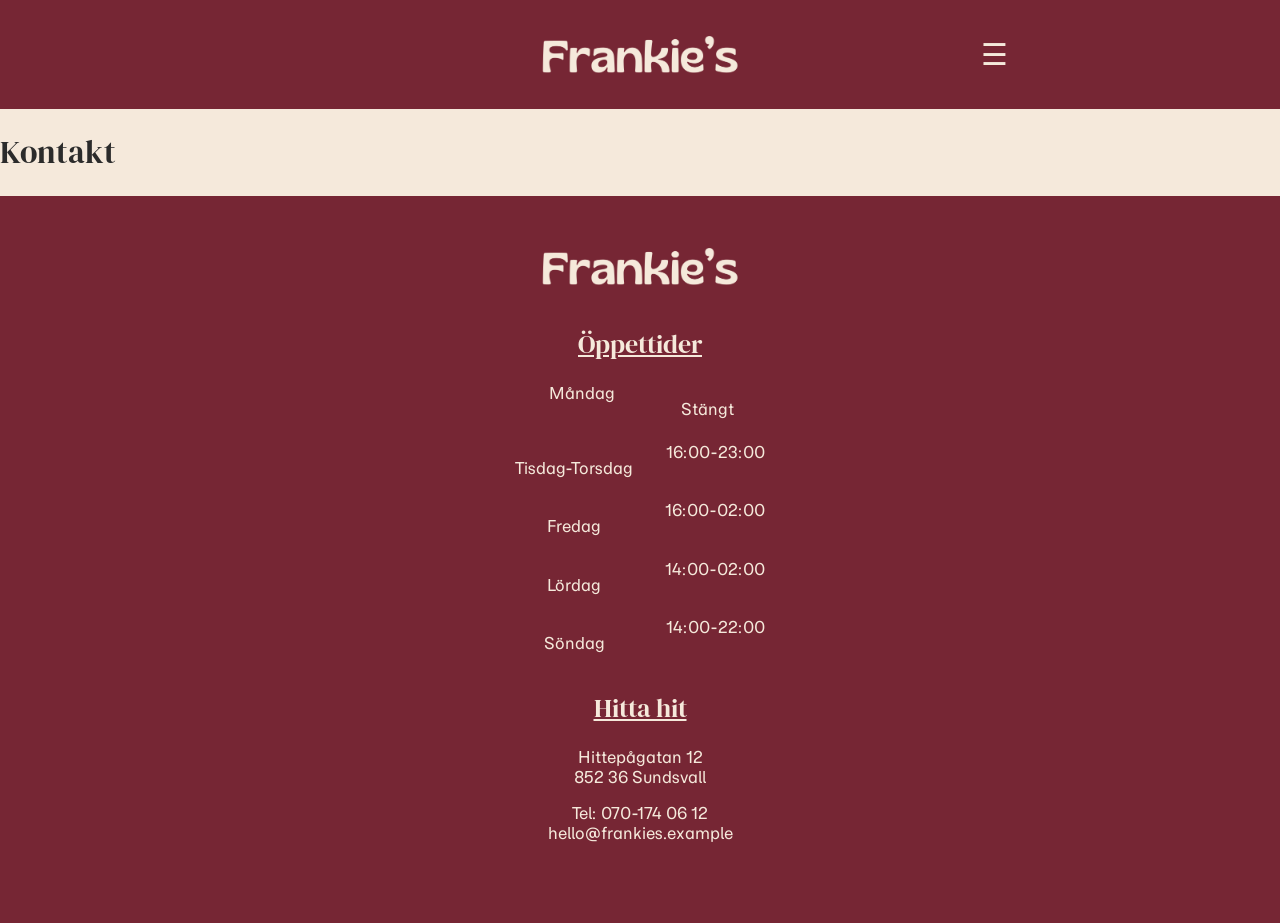
==== contact.html @ df72e4df "Add shared structure and update navigation" ====
<!DOCTYPE html>
<html lang="sv">

<head>
    <meta charset="UTF-8">
    <meta name="viewport" content="width=device-width, initial-scale=1.0">

    <link href="https://fonts.googleapis.com/css2?family=DM+Serif+Display:ital@0;1&display=swap" rel="stylesheet">
    <link
        href="https://fonts.googleapis.com/css2?family=DM+Serif+Display:ital@0;1&family=Momo+Trust+Sans:wght@200..800&display=swap"
        rel="stylesheet">

    <link rel="Stylesheet" href="css/style.css">
    <script src="js/main.js" defer></script>
    <title>Frankie's</title>
</head>

<body>
    <header>
        <!-- Logotyp men inbyggd länk till startsida-->
        <a href="index.html" class="logo">
            <img src="images/frankies_logo.png" alt="logotyp">
        </a>

        <!-- Navigation/Meny -->
        <button class="menu-toggle">☰</button>
        <nav class="menu">
            <ul>
                <li><a href="index.html">Start</a></li>
                <li><a href="menu.html">Sips&Snacks</a></li>
                <li><a href="event.html">Event</a></li>
                <li><a href="merch.html">Stuff</a></li>
                <li><a href="contact.html">Kontakt</a></li>
            </ul>
        </nav>
    </header>

    <main>
        <h1>Kontakt</h1>
       



        
    </main>

    <footer>
        <img src="images/frankies_logo.png" alt="logotyp">

        <div class="opening-hours">
            <h2>Öppettider</h2>
            <dl>
                <dt>Måndag</dt>
                <dl>Stängt</dl>

                <dl>Tisdag-Torsdag</dl>
                <dt>16:00-23:00</dt>

                <dl>Fredag</dl>
                <dt>16:00-02:00</dt>

                <dl>Lördag</dl>
                <dt>14:00-02:00</dt>

                <dl>Söndag</dl>
                <dt>14:00-22:00</dt>
            </dl>
        </div>
        <div class="adress">
            <h2>Hitta hit</h2>
            <p>
                Hittepågatan 12<br>
                852 36 Sundsvall
            </p>
            <a href="tel:+46701740612">Tel: 070-174 06 12</a>
            <br>
            <a href="mailto:hello@frankies.example">hello@frankies.example</a>
        </div>
    </footer>
</body>

</html>
---- css/style.css ----
/* 1. Variabler */
:root {
    /* Huvudfärger */
    --primary-color: #762634;
    --secondary-color: #f5e9db;
    --accent-color: #d5ad79;

    /* Kompletterande färger */
    --green-color: #475b49;
    --pink-color: #dda8a6;

    /* Text */
    --dark-text-color: #2b2b2b;
}

/* 2. Grundregler */
* {
    box-sizing: border-box;
}

body {
    margin: 0;
    background-color: var(--secondary-color);
    color: var(--dark-text-color);
    font-family: "Momo Trust Sans", sans-serif;
    font-size: 1rem;
}

h1, h2, h3 {
    font-family: "DM Serif Display", serif;;
    font-weight: 400;
}

h2 {
    font-size: 1.6rem;
    text-align: center;
}

a {
    color: inherit;
    text-decoration: none;
}



/* 3. Header och navigation */
header {
    background-color: var(--primary-color);
    padding: 2rem;

    display: grid;
    grid-template-columns: 1fr auto 1fr;
    align-items: center;
    position: relative;
    z-index: 10;
}

.logo {
    grid-column: 2;
    justify-self: center;
}

.logo img {
    display: block; 
    width: 200px; 
    max-width: 100%;
    height: auto;
}

/* Hamburgemeny */
.menu-toggle {
    grid-column: 3;
    justify-self: center;
    border: none;
    background-color: transparent;
    color: var(--secondary-color);
    cursor: pointer;
    font-size: 30px;
}

.menu {
    position: absolute;
    top: 100%;
    width: 90%;
    justify-self: center;
    text-align: center;
    

    max-height: 0;
    overflow: hidden;

    background-color: var(--secondary-color);
    box-shadow: 0 4px 12px rgba(0, 0, 0, 0.2);
    transition: max-height 0.3s ease-out;
}

/* Visar meny när klassen open läggs till */
.menu.open {
    max-height: 500px;
    transition: max-height 1.5s ease-out;
}

.menu ul {
    list-style: none;
    padding: 0;
    font-size: 1.2rem;
    color: var(--primary-color);
}

.menu li {
    padding-bottom: 1rem;
}

.menu a:hover {
    text-decoration: underline;
}


/* Knappar */
.button {
    display: block;
    width: fit-content;
    margin: 0 auto;
    background-color: var(--accent-color);
    color: var(--primary-color);
    border-radius: 20px;
    padding: 0.5rem 1.2rem;
    font-weight: 600;
    font-size: 0.8rem;
}

/* Footer */

footer {
    background-color: var(--primary-color);
    color: var(--secondary-color);
    text-align: center;
    padding-top: 3rem;
    padding-bottom: 5rem;

}

footer h2 {
    text-decoration: underline;
}

footer img {
    display: block;
    margin: 0 auto;
    width: 200px; 
    height: auto;
    padding-bottom: 1rem;
}

.opening-hours dl {
    display: grid; 
    grid-template-columns: max-content max-content;
    column-gap: 1rem;
    row-gap: 0.4rem;
    justify-content: center;

} 

/* --- Index-sidan --- */

/* Hero */

.hero {
    position: relative;
    
}

.hero img {
    display: block;
    width: 100%;
    height: 500px;
    object-fit: cover;
}

.hero h1 {
    font-size: 2.2rem;
}

.hero-text {
    position: absolute;
    text-align: left;
    max-width: 12rem;
    top: 20%;
    left: 3%;
    color: var(--secondary-color);
    text-shadow: 2px 2px 6px rgba(0, 0, 0, 0.8);
}

.hero-text p {
    padding-bottom: 1rem;
}

.hero-text .button {
    text-shadow: none;
    margin-left: 0.5rem;
}

/* Intro-sektion */

.intro {
    padding: 2rem;
}

.intro h2 {
    color: var(--primary-color);
}

/* Sip&Snacks sektion */
.sips-snacks {
    margin: 1rem;
    background-color: var(--primary-color);
    color: var(--secondary-color);
    text-align: center;
}

.sips-snacks img {
    width: 100%;
    height: auto;
}

.sips-content {
    padding: 0 1.4rem 2rem;
}

/* Events sektion */
.events {
    margin: 1rem;
    background-color: var(--primary-color);
    color: var(--secondary-color);
    padding: 1rem 1.4rem 2rem;
}

/* Merch sektion */
.merch {
    margin: 1rem;
    background-color: var(--primary-color);
    color: var(--secondary-color);
    padding: 1rem 1.4rem 2rem;
}

.merch img {
    width: 100%;
    height: auto;
    border-style: groove;
    border-color: var(--accent-color);
}

.merch .button {
    position: relative;
    margin-top: -1.25rem;
}
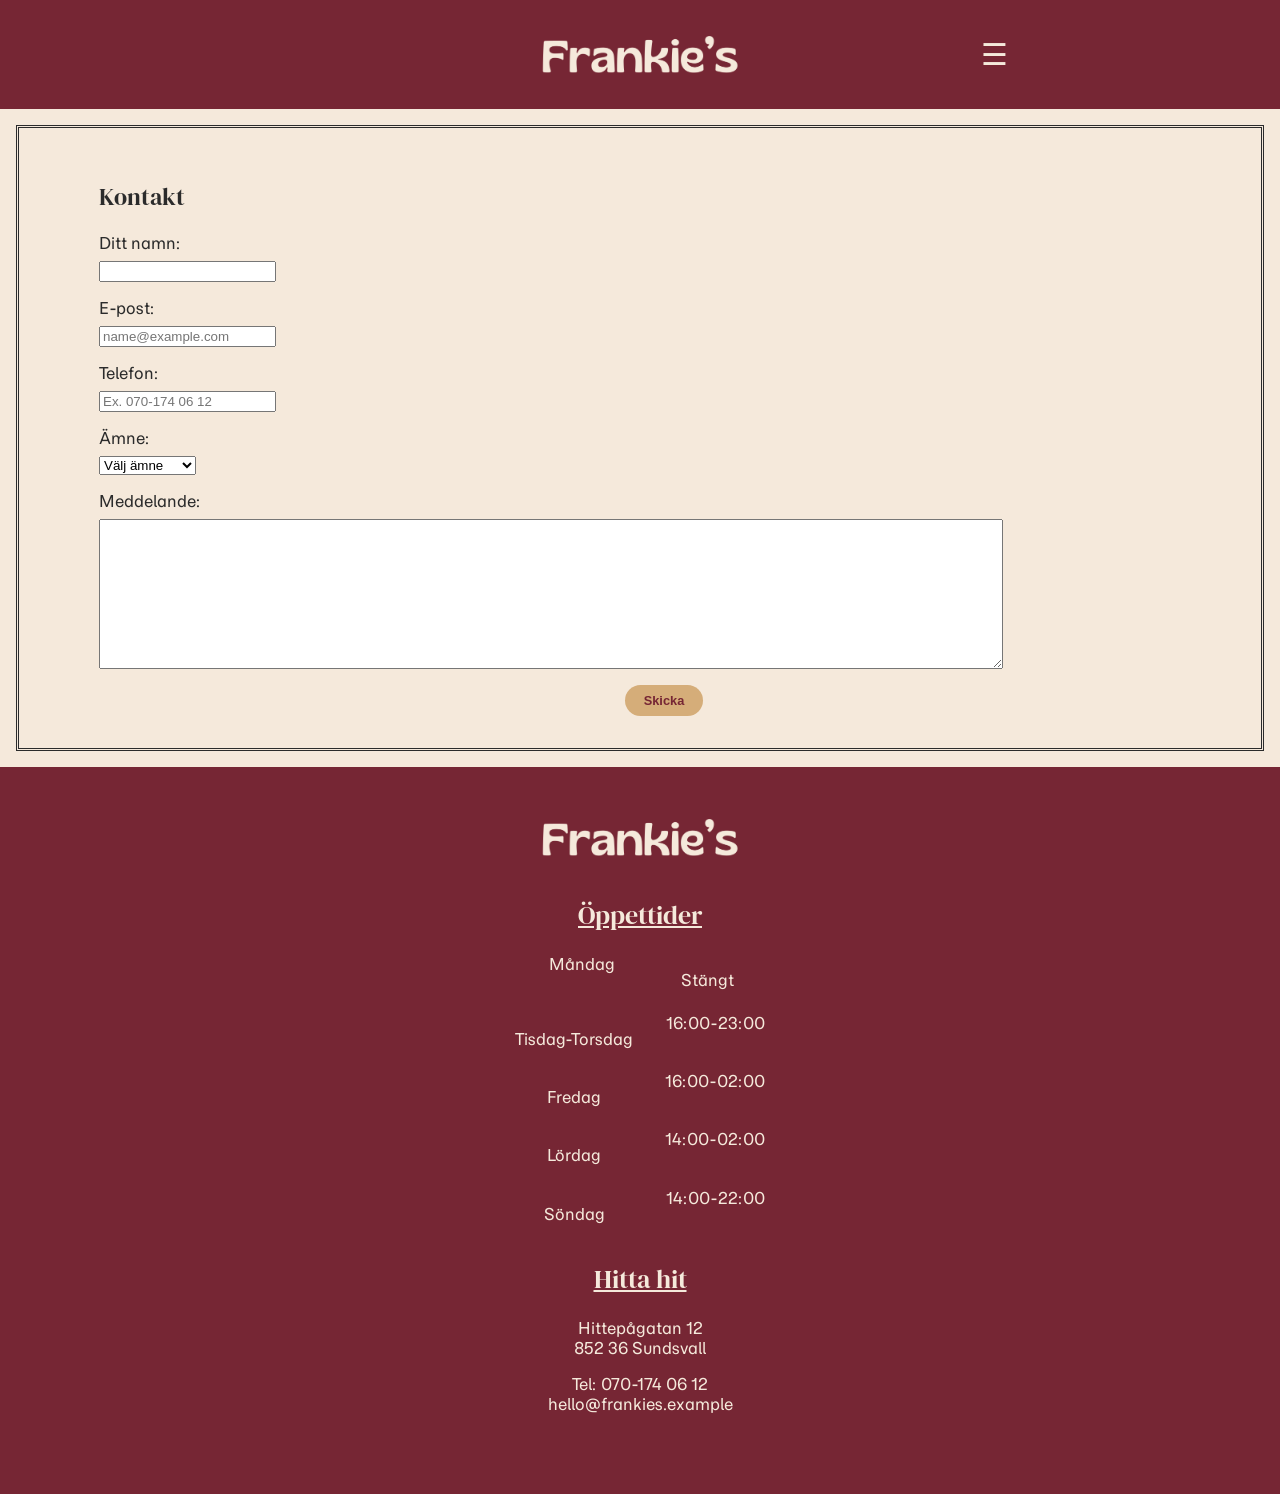
==== commit e2a13cdd: "Add contact form with styling and validation" ====
--- a/contact.html
+++ b/contact.html
@@ -12,6 +12,7 @@
 
     <link rel="Stylesheet" href="css/style.css">
     <script src="js/main.js" defer></script>
+    <script src="js/contact.js" defer></script>
     <title>Frankie's</title>
 </head>
 
@@ -36,12 +37,42 @@
     </header>
 
     <main>
-        <h1>Kontakt</h1>
-       
+        <!--Huvudinnehåll: Kontaktsida- kontaktformulär och länk till email-->
+        <p id="confirmation"></p>
+        <section class="contact-form">
+            <h1>Kontakt</h1>
+        
 
+            <form id="contactForm">
+                <label for="name">Ditt namn:</label>
+                <input type="text" id="name" name="name">
+                <p id="nameError" class="error-message"></p>
 
+                <label for="email">E-post:</label>
+                <input type="email" id="email" name="email" placeholder="name@example.com">
+                <p id="emailError" class="error-message"></p>
 
-        
+                <label for="phone">Telefon:</label>
+                <input type="tel" id="phone" name="phone" placeholder="Ex. 070-174 06 12">
+                <p id="phoneError" class="error-message"></p>
+
+                <label for="subject">Ämne:</label>
+                <select id="subject" name="subject">
+                    <option value="">Välj ämne</option>
+                    <option value="table">Boka bord</option>
+                    <option value="room">Boka rum</option>
+                    <option value="other">Allmän fråga</option>
+                </select>
+
+                <p id="subjectError" class="error-message"></p>
+
+                <label for="message">Meddelande:</label>
+                <textarea id="message" name="message"></textarea>
+                <p id="messageError" class="error-message"></p>
+
+                <button type="submit" class="button">Skicka</button>
+            </form>
+        </section>
     </main>
 
     <footer>
--- a/css/style.css
+++ b/css/style.css
@@ -123,6 +123,7 @@
     margin: 0 auto;
     background-color: var(--accent-color);
     color: var(--primary-color);
+    border: none;
     border-radius: 20px;
     padding: 0.5rem 1.2rem;
     font-weight: 600;
@@ -200,7 +201,7 @@
     margin-left: 0.5rem;
 }
 
-/* Intro-sektion */
+/* --- Intro-sektion --- */
 
 .intro {
     padding: 2rem;
@@ -255,3 +256,52 @@
     margin-top: -1.25rem;
 }
 
+
+
+/* --- Kontakt sida --- */
+
+.contact-form {
+    margin: 1rem;
+    padding: 2rem;
+    border-style: double;
+    padding-left: 5rem;
+}
+
+
+.contact-form label,
+.contact-form input,
+.contact-form select,
+.contact-form textarea {
+    display: block;
+    margin-bottom: 0.5rem;
+}
+
+textarea {
+    width: 80%;
+    height: 150px;
+}
+
+.input-error {
+    border: 2px solid red;
+}
+
+.error-message {
+    color: red;
+    font-family: 'Times New Roman', Times, serif;
+}
+
+.confirmation-success {
+    background-color: var(--green-color);
+    color: var(--secondary-color);
+    text-align: center;
+    padding: 1.5rem;
+    margin: 1rem;
+    border-style: double;
+    border-color: var(--accent-color);
+    
+}
+
+.confirmation-success a {
+    color: var(--accent-color);
+    text-decoration: underline;
+}
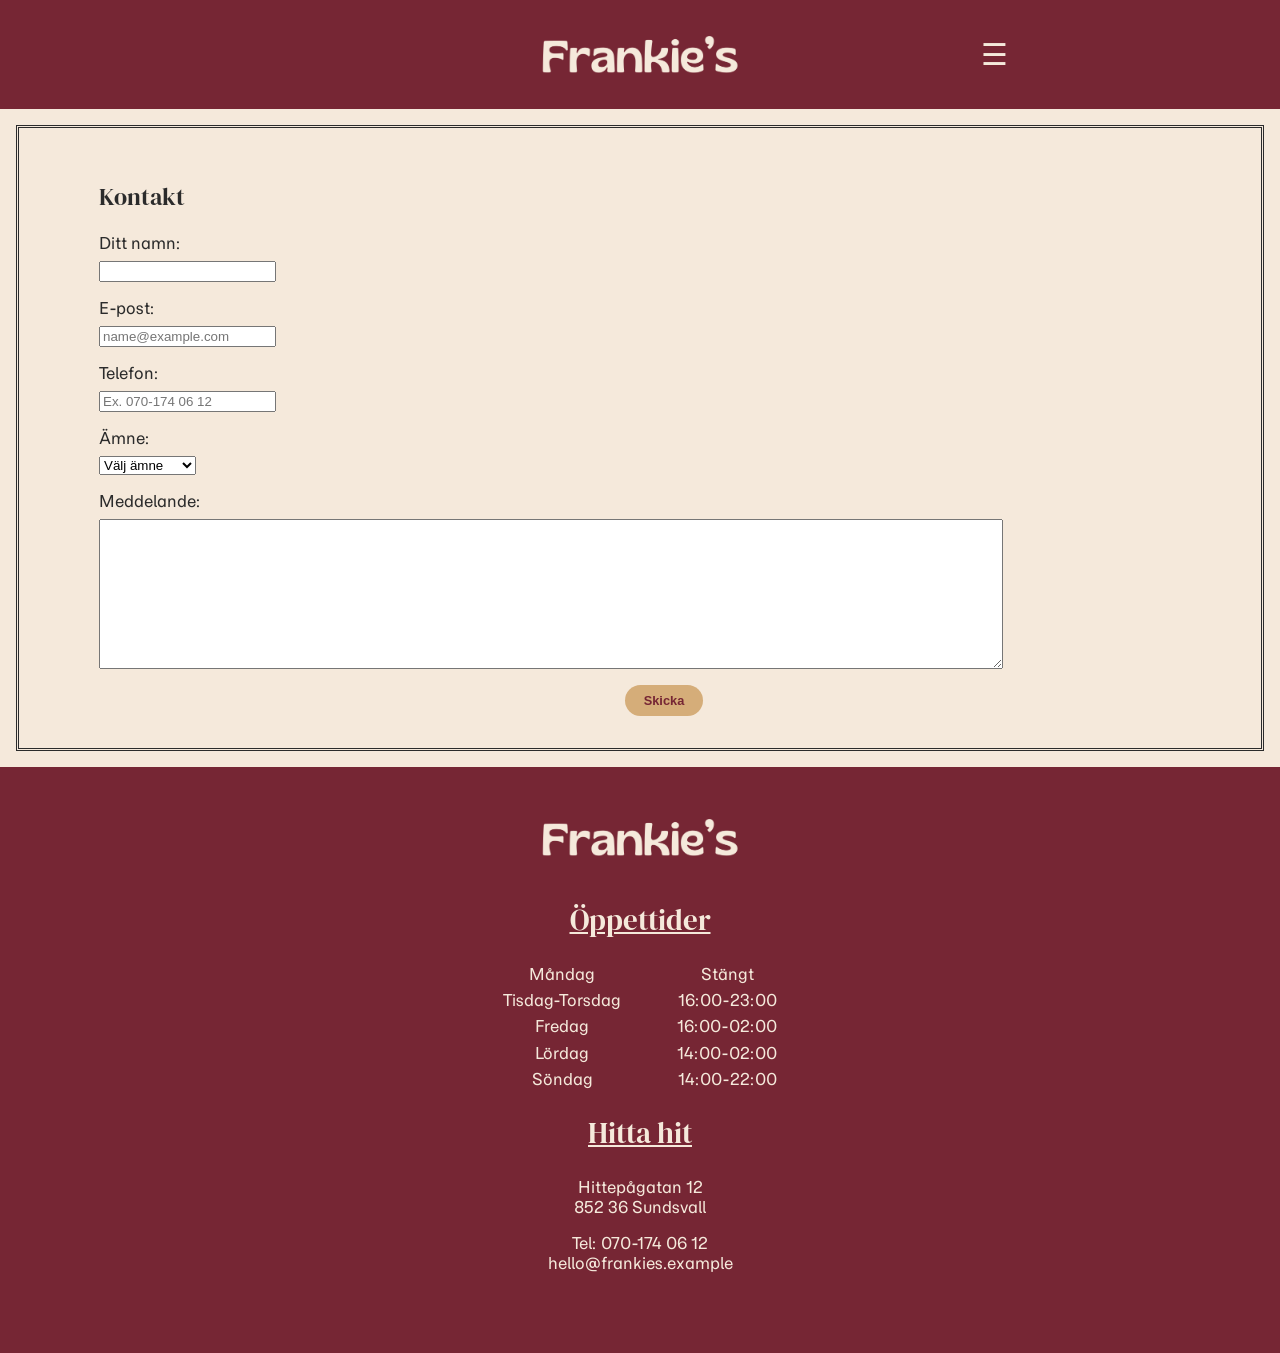
==== commit 2790016f: "Fix footer HTML structure" ====
--- a/contact.html
+++ b/contact.html
@@ -38,7 +38,7 @@
 
     <main>
         <!--Huvudinnehåll: Kontaktsida- kontaktformulär och länk till email-->
-        <p id="confirmation"></p>
+        <div id="confirmation"></div>
         <section class="contact-form">
             <h1>Kontakt</h1>
         
@@ -66,7 +66,40 @@
 
                 <p id="subjectError" class="error-message"></p>
 
+                <p id="timeInfo" class="hidden">Bordsbokning kl. 17–20. 
+                    Övriga tider gäller drop-in i mån av plats.
+                </p>
+
+                <div id="bookingFields" class="hidden">
+                    <label for="date">Önskat datum:</label>
+                    <input type="date" id="date" name="date">
+                    <p id="dateError" class="error-message"></p>
+
+                    <label for="guests">Antal personer:</label>
+                    <input type="number" id="guests" name="guests">
+                    <p id="guestsError" class="error-message"></p>
+                </div>
+
+                <div id="timeField" class="hidden">
+                    <label for="time">Önskad tid:</label>
+                    <select id="time" name="time">
+                        <option value="">Välj tid</option>
+                        <option value="17:00">17:00</option>
+                        <option value="17:30">17:30</option>
+                        <option value="18:00">18:00</option>
+                        <option value="18:30">18:30</option>
+                        <option value="19:00">19:00</option>
+                        <option value="19:30">19:30</option>
+                        <option value="20:00">20:00</option>
+
+                    </select>
+                    <p id="timeError" class="error-message"></p>
+                </div>
+
                 <label for="message">Meddelande:</label>
+                <p id="eventInfo" class="hidden">Uppge önskad starttid och berätta gärna mer 
+                    om din tillställning i meddelandet nedan.
+                </p>
                 <textarea id="message" name="message"></textarea>
                 <p id="messageError" class="error-message"></p>
 
@@ -82,19 +115,19 @@
             <h2>Öppettider</h2>
             <dl>
                 <dt>Måndag</dt>
-                <dl>Stängt</dl>
+                <dd>Stängt</dd>
 
-                <dl>Tisdag-Torsdag</dl>
-                <dt>16:00-23:00</dt>
+                <dt>Tisdag-Torsdag</dt>
+                <dd>16:00-23:00</dd>
 
-                <dl>Fredag</dl>
-                <dt>16:00-02:00</dt>
+                <dt>Fredag</dt>
+                <dd>16:00-02:00</dd>
 
-                <dl>Lördag</dl>
-                <dt>14:00-02:00</dt>
+                <dt>Lördag</dt>
+                <dd>14:00-02:00</dd>
 
-                <dl>Söndag</dl>
-                <dt>14:00-22:00</dt>
+                <dt>Söndag</dt>
+                <dd>14:00-22:00</dd>
             </dl>
         </div>
         <div class="adress">
--- a/css/style.css
+++ b/css/style.css
@@ -1,4 +1,4 @@
-/* 1. Variabler */
+/* --- 1. Variabler --- */
 :root {
     /* Huvudfärger */
     --primary-color: #762634;
@@ -7,13 +7,14 @@
 
     /* Kompletterande färger */
     --green-color: #475b49;
+    --dark-green-color: #263127;
     --pink-color: #dda8a6;
 
     /* Text */
     --dark-text-color: #2b2b2b;
 }
 
-/* 2. Grundregler */
+/* --- 2. Grundregler --- */
 * {
     box-sizing: border-box;
 }
@@ -27,12 +28,20 @@
 }
 
 h1, h2, h3 {
-    font-family: "DM Serif Display", serif;;
+    font-family: "DM Serif Display", serif;
     font-weight: 400;
 }
 
 h2 {
-    font-size: 1.6rem;
+    font-size: 1.8rem;
+    text-align: center;
+}
+
+.accent-text {
+    color: var(--primary-color);
+    font-family: "Amatic SC", cursive;
+    font-size: 1.5rem;
+    font-weight: 600;
     text-align: center;
 }
 
@@ -43,7 +52,7 @@
 
 
 
-/* 3. Header och navigation */
+/* --- 3. Header och navigation --- */
 header {
     background-color: var(--primary-color);
     padding: 2rem;
@@ -116,6 +125,13 @@
 }
 
 
+/* --- 4. Gemensamma komponenter --- */
+
+
+.hidden {
+    display: none; 
+}
+
 /* Knappar */
 .button {
     display: block;
@@ -130,7 +146,386 @@
     font-size: 0.8rem;
 }
 
-/* Footer */
+/* Bildkarusell */
+.carousel {
+    background-color: var(--primary-color);
+    padding-bottom: 1rem;
+}
+
+.carousel-content {
+    display: grid;
+    grid-template-columns: auto 1fr auto;
+    align-items: center;
+    gap: 1rem;
+    padding: 0.5rem;
+}
+
+.carousel img {
+    width: 100%;
+    height: auto;
+    background-color: var(--primary-color);
+    border: 1px solid  var(--accent-color);
+}
+
+
+.carousel-name {
+    color: var(--secondary-color);
+    font-family: "Cormorant Garamond", serif;
+    font-style: italic;
+    font-weight: 400;
+    font-size: 1.6rem;
+}
+
+.carousel-description {
+    padding: 0 1.8rem;
+
+}
+
+.prev{
+    position: relative;
+    margin-right: -2rem;
+    border-radius: 20px;
+    border-style: none;
+    padding: 2.5rem 0.5rem;
+    background-color: var(--accent-color);
+    color: var(--secondary-color);
+    font-size: 1.5rem;
+    font-weight: 500;
+
+}
+
+.next {
+    position: relative;
+    margin-left: -2rem;
+    border-radius: 20px;
+    border-style: none;
+    padding: 2.5rem 0.5rem;
+    background-color: var(--accent-color);
+    color: var(--secondary-color);
+    font-size: 1.5rem;
+    font-weight: 500; 
+}
+
+
+/* --- 5. Startsida --- */
+
+/* Hero */
+.hero {
+    position: relative;
+    
+}
+
+.hero img {
+    display: block;
+    width: 100%;
+    height: 500px;
+    object-fit: cover;
+}
+
+.hero h1 {
+    font-size: 2.2rem;
+}
+
+.hero-text {
+    position: absolute;
+    text-align: left;
+    max-width: 12rem;
+    top: 20%;
+    left: 3%;
+    color: var(--secondary-color);
+    text-shadow: 2px 2px 6px rgba(0, 0, 0, 0.8);
+}
+
+.hero-text p {
+    padding-bottom: 1rem;
+}
+
+.hero-text .button {
+    text-shadow: none;
+    margin-left: 0.5rem;
+}
+
+
+/* Intro-sektion */
+
+.intro {
+    padding: 2rem;
+}
+
+.intro h2 {
+    color: var(--primary-color);
+}
+
+/* Sip&Snacks sektion */
+.sips-snacks {
+    margin: 1rem;
+    background-color: var(--primary-color);
+    color: var(--secondary-color);
+    text-align: center;
+}
+
+.sips-snacks img {
+    width: 100%;
+    height: auto;
+}
+
+.sips-content {
+    padding: 0 1.4rem 2rem;
+}
+
+/* Events sektion */
+.events {
+    margin: 1rem;
+    background-color: var(--primary-color);
+    color: var(--secondary-color);
+    padding: 1rem 1.4rem 2rem;
+}
+
+/* Merch sektion */
+.merch-preview {
+    margin: 1rem;
+    background-color: var(--primary-color);
+    color: var(--secondary-color);
+    padding: 1rem 1.4rem 2rem;
+}
+
+.merch-preview img {
+    width: 100%;
+    height: auto;
+    border-style: groove;
+    border-color: var(--accent-color);
+}
+
+.merch-preview .button {
+    position: relative;
+    margin-top: -1.25rem;
+}
+
+
+
+/* --- 6. Kontakt --- */
+
+.contact-form {
+    margin: 1rem;
+    padding: 2rem;
+    border-style: double;
+    padding-left: 5rem;
+}
+
+
+.contact-form label,
+.contact-form input,
+.contact-form select,
+.contact-form textarea {
+    display: block;
+    margin-bottom: 0.5rem;
+}
+
+textarea {
+    width: 80%;
+    height: 150px;
+}
+
+.input-error {
+    border: 2px solid red;
+}
+
+.error-message {
+    color: red;
+    font-family: 'Times New Roman', Times, serif;
+}
+
+.confirmation-success {
+    background-color: var(--green-color);
+    color: var(--secondary-color);
+    text-align: center;
+    padding: 1.5rem;
+    margin: 1rem;
+    border-style: double;
+    border-color: var(--accent-color);
+    
+}
+
+.confirmation-success a {
+    color: var(--accent-color);
+    text-decoration: underline;
+}
+
+
+#timeInfo,
+#eventInfo {
+    font-size: 0.8em;
+    color: var(--primary-color);
+}
+
+
+/* --- 7. Merch --- */
+
+.social-club-intro {
+    display: flow-root; 
+    background-color: var(--pink-color);
+    text-align: center;
+    padding: 2rem;  
+}
+
+.social-club-intro h1{
+    color: var(--primary-color);
+    font-weight: 600;  
+}
+
+.merch {
+    text-align: center;
+    padding: 1rem;
+}
+
+.merch-info {
+    padding: 1rem;
+}
+
+.merch-info h2{
+    color: var(--primary-color);
+    font-weight: 600;
+}
+
+.merch-grid {
+    display: grid;
+    grid-template-columns: 1fr;
+}
+
+.merch h3 {
+    text-align: center;
+    font-size: 1.6rem;
+    color: var(--secondary-color);
+}
+
+.charity {
+    display: flow-root;
+    background-color: var(--green-color);
+    color: var(--secondary-color);
+    padding: 2rem;
+}
+
+.charity .accent-text {
+    color: inherit;
+}
+
+
+
+/* --- 8. Sips & Snacks --- */
+
+/* Sidans grundlayout */
+.menu-page {
+    background-color: var(--secondary-color);
+    margin: 1rem;
+}
+
+.menu-page h1 {
+    font-weight: 600;
+}
+
+/* Introduktion*/
+.menu-intro {
+    padding: 0 1rem;
+    text-align: center;
+}
+
+
+/* Signaturdrinkar*/
+#drinks {
+    background-color: var(--green-color);
+    color: var(--secondary-color);
+    padding: 1rem;
+    text-align: center;
+}
+
+#drinks img {
+    background-color: var(--dark-green-color);
+    border: 2px solid var(--accent-color);
+}
+
+.menu-page .prev,
+.menu-page .next {
+    background-color: var(--green-color);
+    color: var(--accent-color);
+    border: 2px solid var(--accent-color);
+}
+
+
+/* Snacks & Bites */
+.snacks-bites {
+    border-style: double;
+    border-color: var(--primary-color);
+    margin: 2rem 0;
+    padding: 1rem;
+}
+
+.snacks-bites img {
+    display: block;
+    margin:0 auto;
+    width: 60%;
+    height: auto;
+    padding-top: 1rem;
+}
+
+.snacks-bites h2{
+    font-size: 2rem;
+    color: var(--primary-color);
+    text-align: center;
+    border-bottom: 1px solid var(--primary-color);
+    padding-bottom: 2rem;
+}
+
+
+/* Kategorirubriker */
+.menu-category-header {
+    text-align: center;
+    margin-bottom: 0;
+}
+
+.menu-category-header h3 {
+    font-size: 1.6rem;
+    margin-bottom: 0;
+}
+
+.menu-category-header p {
+    margin-top: 0;
+}
+
+
+
+/* Maträtter */
+.menu-item {
+    border-bottom: 1px solid var(--primary-color);
+    padding: 1rem 0;
+}
+
+.menu-item-header {
+    display: flex;
+    justify-content: space-between;
+    align-items: baseline;
+    gap: 1rem;
+    color: var(--primary-color);
+}
+
+.menu-item h4 {
+    margin-bottom: 0;
+    font-size: 1rem;
+}
+
+.menu-item p,
+.menu-item span {
+    font-size: 0.9rem;;
+}
+
+
+
+/* --- 9. Event? --- */
+
+
+
+
+
+/* --- 10. Footer --- */
 
 footer {
     background-color: var(--primary-color);
@@ -162,146 +557,6 @@
 
 } 
 
-/* --- Index-sidan --- */
-
-/* Hero */
-
-.hero {
-    position: relative;
-    
-}
-
-.hero img {
-    display: block;
-    width: 100%;
-    height: 500px;
-    object-fit: cover;
-}
-
-.hero h1 {
-    font-size: 2.2rem;
-}
-
-.hero-text {
-    position: absolute;
-    text-align: left;
-    max-width: 12rem;
-    top: 20%;
-    left: 3%;
-    color: var(--secondary-color);
-    text-shadow: 2px 2px 6px rgba(0, 0, 0, 0.8);
-}
-
-.hero-text p {
-    padding-bottom: 1rem;
-}
-
-.hero-text .button {
-    text-shadow: none;
-    margin-left: 0.5rem;
-}
-
-/* --- Intro-sektion --- */
-
-.intro {
-    padding: 2rem;
-}
-
-.intro h2 {
-    color: var(--primary-color);
-}
-
-/* Sip&Snacks sektion */
-.sips-snacks {
-    margin: 1rem;
-    background-color: var(--primary-color);
-    color: var(--secondary-color);
-    text-align: center;
-}
-
-.sips-snacks img {
-    width: 100%;
-    height: auto;
-}
-
-.sips-content {
-    padding: 0 1.4rem 2rem;
-}
-
-/* Events sektion */
-.events {
-    margin: 1rem;
-    background-color: var(--primary-color);
-    color: var(--secondary-color);
-    padding: 1rem 1.4rem 2rem;
-}
-
-/* Merch sektion */
-.merch {
-    margin: 1rem;
-    background-color: var(--primary-color);
-    color: var(--secondary-color);
-    padding: 1rem 1.4rem 2rem;
-}
-
-.merch img {
-    width: 100%;
-    height: auto;
-    border-style: groove;
-    border-color: var(--accent-color);
-}
-
-.merch .button {
-    position: relative;
-    margin-top: -1.25rem;
-}
-
-
-
-/* --- Kontakt sida --- */
-
-.contact-form {
-    margin: 1rem;
-    padding: 2rem;
-    border-style: double;
-    padding-left: 5rem;
-}
-
-
-.contact-form label,
-.contact-form input,
-.contact-form select,
-.contact-form textarea {
-    display: block;
-    margin-bottom: 0.5rem;
-}
-
-textarea {
-    width: 80%;
-    height: 150px;
-}
-
-.input-error {
-    border: 2px solid red;
-}
-
-.error-message {
-    color: red;
-    font-family: 'Times New Roman', Times, serif;
-}
-
-.confirmation-success {
-    background-color: var(--green-color);
-    color: var(--secondary-color);
-    text-align: center;
-    padding: 1.5rem;
-    margin: 1rem;
-    border-style: double;
-    border-color: var(--accent-color);
-    
-}
-
-.confirmation-success a {
-    color: var(--accent-color);
-    text-decoration: underline;
-}+
+
+/* --- 11. Media queries --- */
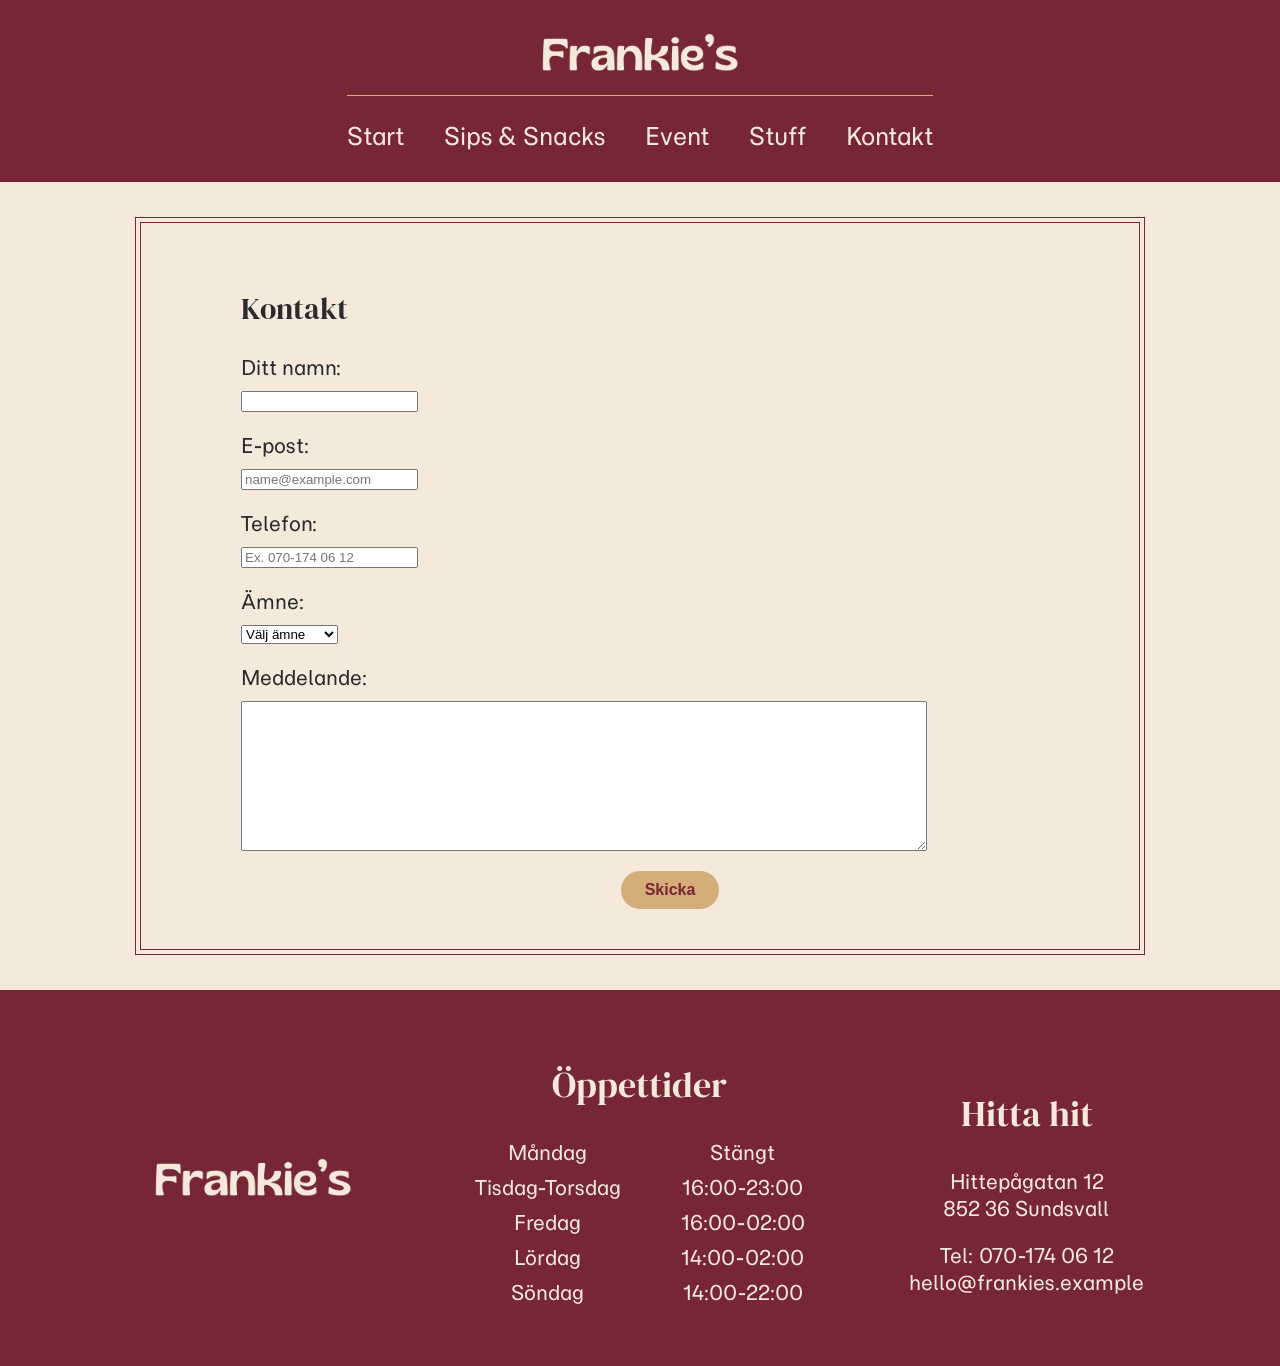
==== commit 529850b0: "dd responsive styles with media queries" ====
--- a/contact.html
+++ b/contact.html
@@ -28,7 +28,7 @@
         <nav class="menu">
             <ul>
                 <li><a href="index.html">Start</a></li>
-                <li><a href="menu.html">Sips&Snacks</a></li>
+                <li><a href="menu.html">Sips & Snacks</a></li>
                 <li><a href="event.html">Event</a></li>
                 <li><a href="merch.html">Stuff</a></li>
                 <li><a href="contact.html">Kontakt</a></li>
@@ -36,7 +36,7 @@
         </nav>
     </header>
 
-    <main>
+    <main class="contact-page">
         <!--Huvudinnehåll: Kontaktsida- kontaktformulär och länk till email-->
         <div id="confirmation"></div>
         <section class="contact-form">
--- a/css/style.css
+++ b/css/style.css
@@ -8,6 +8,7 @@
     /* Kompletterande färger */
     --green-color: #475b49;
     --dark-green-color: #263127;
+    --dark-red-color: #3c1319;
     --pink-color: #dda8a6;
 
     /* Text */
@@ -55,7 +56,7 @@
 /* --- 3. Header och navigation --- */
 header {
     background-color: var(--primary-color);
-    padding: 2rem;
+    padding: 1.5rem;
 
     display: grid;
     grid-template-columns: 1fr auto 1fr;
@@ -149,7 +150,25 @@
 /* Bildkarusell */
 .carousel {
     background-color: var(--primary-color);
+    margin: 0 auto;
     padding-bottom: 1rem;
+    margin-bottom: 1rem;
+    width: 100%;
+    max-width: 400px;
+    max-height: 800px;
+}
+
+.carousel h2,
+.carousel h3 {
+    margin: 0;
+    padding: 1.5rem 0 0.5rem;
+}
+
+
+
+.carousel p {
+    margin: 0;
+    color: var(--secondary-color);
 }
 
 .carousel-content {
@@ -162,9 +181,13 @@
 
 .carousel img {
     width: 100%;
+    max-width: 360px;
     height: auto;
-    background-color: var(--primary-color);
-    border: 1px solid  var(--accent-color);
+    box-sizing: border-box;
+    margin: 0 auto;
+    background-color: var(--dark-red-color);
+    border-style: double;
+    border-color: var(--accent-color);
 }
 
 
@@ -173,17 +196,20 @@
     font-family: "Cormorant Garamond", serif;
     font-style: italic;
     font-weight: 400;
-    font-size: 1.6rem;
+    font-size: 1.8rem;
+    margin: 0;
 }
 
 .carousel-description {
-    padding: 0 1.8rem;
+    padding: 0.5rem 1.6rem 3rem;
+    margin: 0;
 
 }
 
 .prev{
     position: relative;
     margin-right: -2rem;
+    margin-left: 1rem;
     border-radius: 20px;
     border-style: none;
     padding: 2.5rem 0.5rem;
@@ -197,6 +223,7 @@
 .next {
     position: relative;
     margin-left: -2rem;
+    margin-right: 1rem;
     border-radius: 20px;
     border-style: none;
     padding: 2.5rem 0.5rem;
@@ -212,6 +239,7 @@
 /* Hero */
 .hero {
     position: relative;
+    background-color: var(--primary-color);
     
 }
 
@@ -230,8 +258,8 @@
     position: absolute;
     text-align: left;
     max-width: 12rem;
-    top: 20%;
-    left: 3%;
+    top: 14%;
+    left: 5%;
     color: var(--secondary-color);
     text-shadow: 2px 2px 6px rgba(0, 0, 0, 0.8);
 }
@@ -241,8 +269,10 @@
 }
 
 .hero-text .button {
+    width: 60%;
+    text-align: center;
     text-shadow: none;
-    margin-left: 0.5rem;
+    margin-right: 5rem
 }
 
 
@@ -253,6 +283,7 @@
 }
 
 .intro h2 {
+    margin-top: 0.5rem;
     color: var(--primary-color);
 }
 
@@ -269,8 +300,8 @@
     height: auto;
 }
 
-.sips-content {
-    padding: 0 1.4rem 2rem;
+.sips-content { 
+    margin: 0 3rem;
 }
 
 /* Events sektion */
@@ -287,6 +318,7 @@
     background-color: var(--primary-color);
     color: var(--secondary-color);
     padding: 1rem 1.4rem 2rem;
+    text-align: center;
 }
 
 .merch-preview img {
@@ -305,11 +337,17 @@
 
 /* --- 6. Kontakt --- */
 
+.contact-page {
+    padding: 2rem;
+}
+
 .contact-form {
-    margin: 1rem;
+    margin: 0 1rem;
     padding: 2rem;
-    border-style: double;
     padding-left: 5rem;
+    border: 1px solid var(--primary-color);
+    outline: 1px solid var(--primary-color);
+    outline-offset: 4px;
 }
 
 
@@ -425,16 +463,25 @@
 
 /* Introduktion*/
 .menu-intro {
-    padding: 0 1rem;
-    text-align: center;
-}
+    padding: 0 1rem 2rem;
+    text-align: center;
+}
+
+.menu-intro h1 {
+    margin-bottom: 0.2rem;
+}
+
+.menu-intro p {
+    margin-top: 0;
+}
+
 
 
 /* Signaturdrinkar*/
 #drinks {
     background-color: var(--green-color);
     color: var(--secondary-color);
-    padding: 1rem;
+    padding: 0 1rem;
     text-align: center;
 }
 
@@ -455,7 +502,6 @@
 .snacks-bites {
     border-style: double;
     border-color: var(--primary-color);
-    margin: 2rem 0;
     padding: 1rem;
 }
 
@@ -559,4 +605,308 @@
 
 
 
-/* --- 11. Media queries --- */+/* --- 11. Media queries --- */
+
+/* 
+@media (min-width: 768px) {
+    .index-content {
+        padding: 0 2rem;
+    }
+
+    .menu {
+        width: 50%
+    }
+
+    .hero h1 {
+    font-size: 2.4rem;
+    }
+
+    .hero-text {
+    max-width: 20rem;
+    left: 10%;
+    color: var(--secondary-color);
+    text-shadow: 2px 2px 6px rgba(0, 0, 0, 0.8);
+    }
+
+    .hero img {
+        object-position: top;
+    }
+
+
+    .menu-page {
+        padding: 1rem 2rem;
+    }
+
+    .menu-intro {
+        padding: 0 4rem 1rem;
+    }
+
+    .carousel {
+        max-width: 80%;
+        margin: 0 auto;
+       
+    }
+
+
+    .carousel-content {
+        max-width: 60%;
+        height: auto;
+        margin: 0 auto;
+    }
+
+    .carousel-name {
+        margin: 0;
+    }
+
+    #drinks h2,
+    #drinks p {
+        margin: 0.5rem;
+    }
+
+  
+
+   
+
+
+
+    footer {
+        display: grid;
+        grid-template-columns: 1fr 1fr;
+        padding: 1rem;
+    }
+
+    footer img {
+        grid-column: 1 / -1;
+    }
+ */
+ 
+
+
+
+/* -- Desktop -- */
+@media (min-width: 1024px) {
+    html {
+        font-size: 20px;
+    }
+
+    body {
+    background-color: var(--dark-green-color);
+    color: var(--dark-text-color);
+    font-family: "Momo Trust Sans", sans-serif;
+    font-size: 1rem;
+    }
+
+    main {
+    background-color: var(--secondary-color);
+    max-width: 1800px;
+    margin: 0 auto;
+    }
+    
+    /* Header & meny*/
+    header {
+        max-width: 1800px;
+        margin: 0 auto;
+        padding: 1.5rem 0 0.5rem;
+    }
+
+    .logo {
+        padding-bottom: 1rem;
+    }
+
+    .menu-toggle{
+        display: none;
+    }
+
+    .menu {
+        position: static;
+        top: auto;
+        width: auto;
+        
+        max-height: none;
+        overflow: visible;
+        box-shadow: none;
+        grid-column: 2;
+    
+        background-color: var(--primary-color);
+        border-top: 1px solid var(--accent-color);
+    }
+
+    .menu ul {
+        display:flex; 
+        flex-direction: row;
+        justify-content: center;
+        gap: 2rem;
+        margin-bottom: 0;
+
+        color: var(--secondary-color);
+    }
+
+    
+    /* Startsidans innehåll*/
+    .hero img {
+        margin: 0 auto;
+        width: 100%;
+        max-height: 650px;
+        height: 100%;
+        object-position: center 10%;
+    }
+
+    .hero-text{
+        left: 10%;
+        top: 20%;
+        max-width: 20rem;
+    }
+
+    .index-content {
+        display: grid;
+        grid-template-columns: repeat(2, minmax(0, 1fr));
+        gap: 1rem;
+        
+        margin: 0 auto;
+        padding: 1rem 2rem;
+    }
+
+    .intro {
+        grid-column: 1 / -1;
+        max-width: 750px;
+        margin: 0 auto;
+        text-align: center;
+        padding: 0;
+    }
+
+    .sips-snacks {
+        grid-column: 1 / -1;
+        display: grid;
+        grid-template-columns: 1fr 1fr;
+        align-items: center;
+        margin: 0;
+    }
+
+    .sips-snacks img {
+        width: 100%;
+        height: 100%;
+        object-fit: cover;
+    }
+
+    .sips-content {
+        padding: 0 2rem;
+    }
+
+    .events {
+        grid-column: 2;
+        grid-row: 3;
+        margin: 0;
+
+
+    }
+
+    .merch-preview {
+        grid-column: 1;
+        grid-row: 3;
+        margin: 0
+    }
+
+
+
+    /* --Meny-sidan -- */
+
+    .menu-page {
+        display: grid;
+        grid-template-columns: repeat(3, 1fr);
+        justify-content: center;
+        margin: 0 auto;
+
+    }
+
+    .menu-intro {
+        grid-column: 1 / -1;
+        margin: 2rem 12rem;
+
+    }
+
+    .menu-page article {
+        grid-column: 1;
+        grid-row: 2;
+        margin: 0 auto;
+        min-height: auto;
+    }
+
+    .snacks-bites {
+        grid-column: 2 / 4;
+        grid-row: 2;
+        margin: 0 auto;
+        padding: 1rem;
+        margin:0 1rem;
+
+    }
+
+    .snacks-bites img {
+        max-width: 300px;
+    }
+
+
+    /* Merch-sidan */
+
+    .social-club-intro {
+        padding: 1rem 5rem;
+    }
+
+    .merch-info {
+        padding: 0 4rem;
+    }
+
+    .merch-grid {
+        display: grid;
+        grid-template-columns: repeat(3, 1fr);
+        max-width: 1400px;
+        margin: 0 auto;
+        gap: 0.5rem; 
+    }
+
+    .charity{
+        padding: 1rem 4rem;
+    }
+
+    /* Kontakt */
+    .contact-form {
+        max-width: 1000px;
+        margin: 0 auto;
+    }
+   
+
+
+
+
+
+
+    /* Footer desktop */ 
+    footer {
+        display: grid;
+        grid-template-columns: repeat(3, 1fr);
+        align-items: center;
+        gap: 2rem;
+        max-width: 1800px;
+        margin: 0 auto;
+        padding: 2rem 4rem;
+    }
+
+    footer img {
+        grid-column: 1;
+        justify-self: center; 
+        padding: 0;
+    }
+
+    .opening-hours{
+        grid-column: 2;
+    }
+
+    .adress {
+        grid-column: 3;
+    }
+
+    footer h2 {
+    text-decoration: none;
+    }
+ 
+}
+
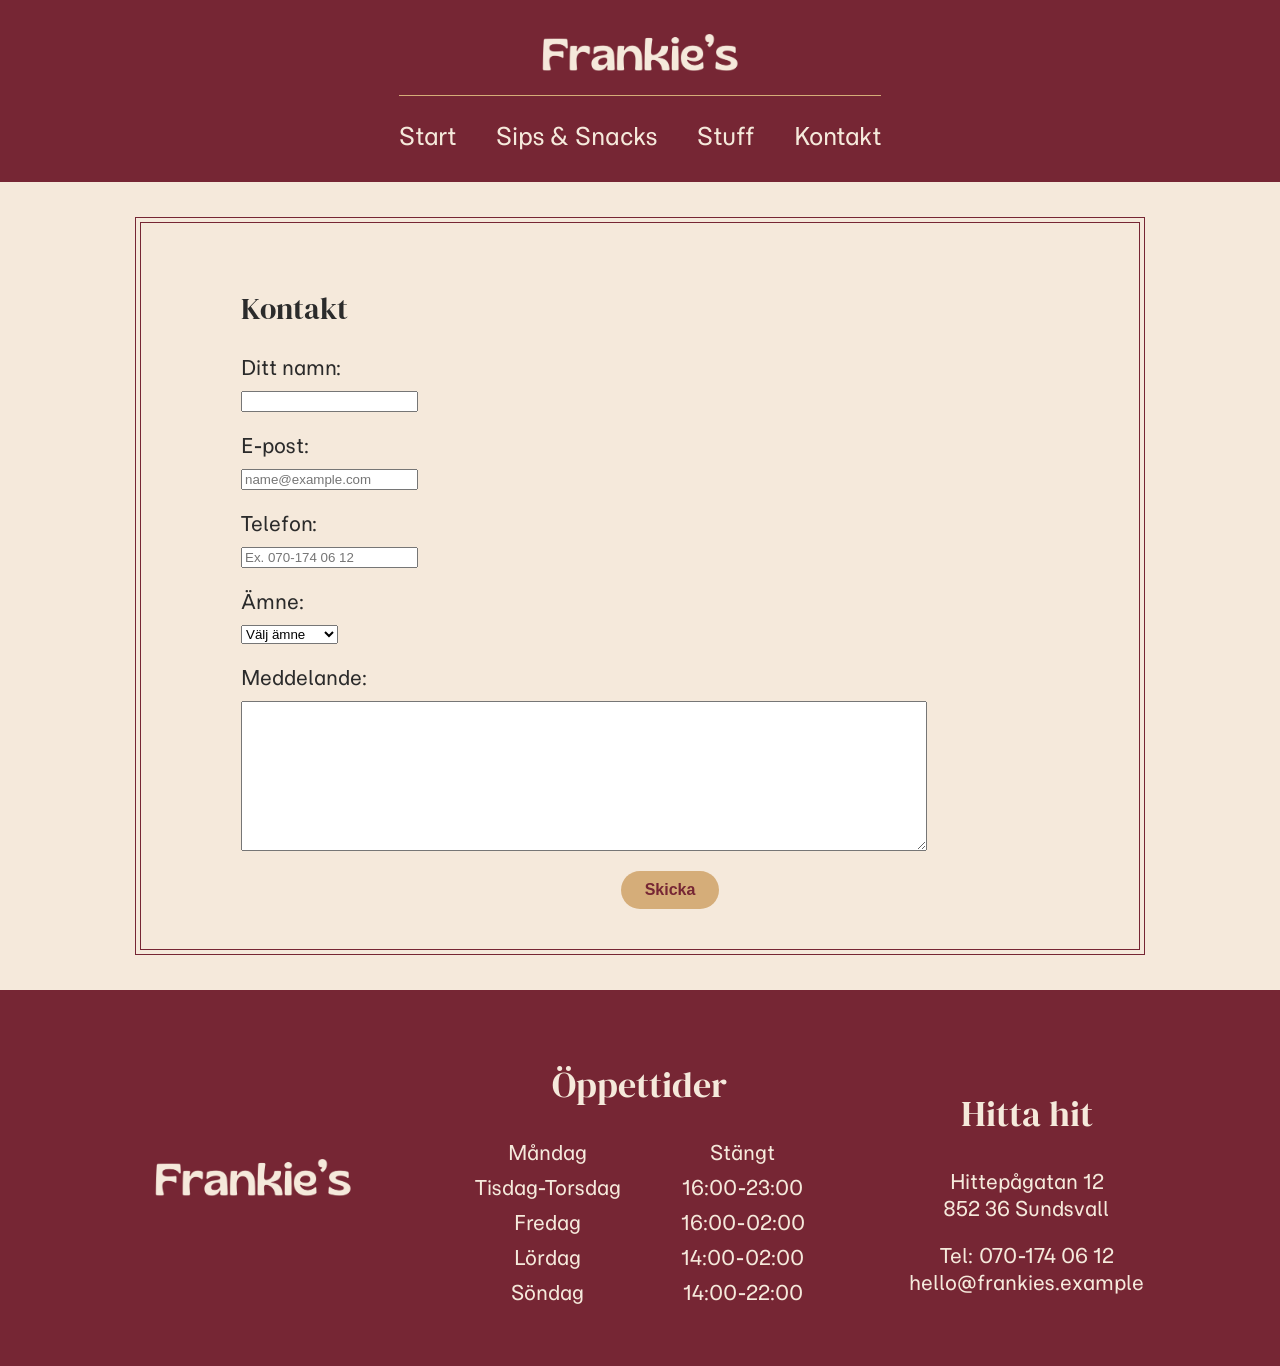
==== commit fef999b4: "Prepare stable version for deployment" ====
--- a/contact.html
+++ b/contact.html
@@ -29,7 +29,8 @@
             <ul>
                 <li><a href="index.html">Start</a></li>
                 <li><a href="menu.html">Sips & Snacks</a></li>
-                <li><a href="event.html">Event</a></li>
+<!--             --- Under utveckling ---  
+                   <li><a href="event.html">Event</a></li> -->
                 <li><a href="merch.html">Stuff</a></li>
                 <li><a href="contact.html">Kontakt</a></li>
             </ul>
--- a/css/style.css
+++ b/css/style.css
@@ -1,4 +1,7 @@
-/* --- 1. Variabler --- */
+/* 
+    --- 1. Variabler --- 
+*/
+
 :root {
     /* Huvudfärger */
     --primary-color: #762634;
@@ -15,7 +18,10 @@
     --dark-text-color: #2b2b2b;
 }
 
-/* --- 2. Grundregler --- */
+/* 
+    --- 2. Grundregler --- 
+*/
+
 * {
     box-sizing: border-box;
 }
@@ -53,7 +59,10 @@
 
 
 
-/* --- 3. Header och navigation --- */
+/* 
+    --- 3. Header och navigation --- 
+*/
+
 header {
     background-color: var(--primary-color);
     padding: 1.5rem;
@@ -126,7 +135,9 @@
 }
 
 
-/* --- 4. Gemensamma komponenter --- */
+/* 
+    --- 4. Gemensamma komponenter --- 
+*/
 
 
 .hidden {
@@ -234,7 +245,9 @@
 }
 
 
-/* --- 5. Startsida --- */
+/* 
+    --- 5. Startsida --- 
+*/
 
 /* Hero */
 .hero {
@@ -293,6 +306,7 @@
     background-color: var(--primary-color);
     color: var(--secondary-color);
     text-align: center;
+    padding-bottom: 2rem;
 }
 
 .sips-snacks img {
@@ -305,12 +319,19 @@
 }
 
 /* Events sektion */
-.events {
+.events-preview {
     margin: 1rem;
     background-color: var(--primary-color);
     color: var(--secondary-color);
-    padding: 1rem 1.4rem 2rem;
-}
+    padding: 2rem 5rem;
+}
+
+.today {
+    display: flex;
+    justify-content: space-between;
+    align-items: baseline;
+}
+
 
 /* Merch sektion */
 .merch-preview {
@@ -335,7 +356,9 @@
 
 
 
-/* --- 6. Kontakt --- */
+/* 
+    --- 6. Kontakt --- 
+*/
 
 .contact-page {
     padding: 2rem;
@@ -397,7 +420,9 @@
 }
 
 
-/* --- 7. Merch --- */
+/* 
+    --- 7. Merch --- 
+*/
 
 .social-club-intro {
     display: flow-root; 
@@ -449,7 +474,9 @@
 
 
 
-/* --- 8. Sips & Snacks --- */
+/* 
+    --- 8. Sips & Snacks --- 
+*/
 
 /* Sidans grundlayout */
 .menu-page {
@@ -565,13 +592,31 @@
 
 
 
-/* --- 9. Event? --- */
-
-
-
-
-
-/* --- 10. Footer --- */
+/* --- 9. Event --- */
+
+.event-page {
+    display: flow-root;
+    background-image: url("../images/event.png");
+    background-size: cover;
+    min-height: 3000px;
+    background-repeat: no-repeat;
+
+    color: var(--green-color);
+}
+
+.event-page h1 {
+    text-align: center;
+    font-size: 3rem;
+    margin: 2rem;
+}
+
+
+
+
+
+/* 
+    --- 10. Footer --- 
+*/
 
 footer {
     background-color: var(--primary-color);
@@ -600,90 +645,16 @@
     column-gap: 1rem;
     row-gap: 0.4rem;
     justify-content: center;
-
 } 
 
 
 
-/* --- 11. Media queries --- */
-
-/* 
-@media (min-width: 768px) {
-    .index-content {
-        padding: 0 2rem;
-    }
-
-    .menu {
-        width: 50%
-    }
-
-    .hero h1 {
-    font-size: 2.4rem;
-    }
-
-    .hero-text {
-    max-width: 20rem;
-    left: 10%;
-    color: var(--secondary-color);
-    text-shadow: 2px 2px 6px rgba(0, 0, 0, 0.8);
-    }
-
-    .hero img {
-        object-position: top;
-    }
-
-
-    .menu-page {
-        padding: 1rem 2rem;
-    }
-
-    .menu-intro {
-        padding: 0 4rem 1rem;
-    }
-
-    .carousel {
-        max-width: 80%;
-        margin: 0 auto;
-       
-    }
-
-
-    .carousel-content {
-        max-width: 60%;
-        height: auto;
-        margin: 0 auto;
-    }
-
-    .carousel-name {
-        margin: 0;
-    }
-
-    #drinks h2,
-    #drinks p {
-        margin: 0.5rem;
-    }
-
-  
-
-   
-
-
-
-    footer {
-        display: grid;
-        grid-template-columns: 1fr 1fr;
-        padding: 1rem;
-    }
-
-    footer img {
-        grid-column: 1 / -1;
-    }
- */
- 
-
-
-
-/* -- Desktop -- */
+/* 
+    --- 11. Media queries --- 
+*/
+
+
+/* --- Desktop --- */
 @media (min-width: 1024px) {
     html {
         font-size: 20px;
@@ -808,7 +779,7 @@
 
 
 
-    /* --Meny-sidan -- */
+    /* Meny-sidan */
 
     .menu-page {
         display: grid;
@@ -867,18 +838,12 @@
         padding: 1rem 4rem;
     }
 
-    /* Kontakt */
+    /* Kontakt- sida */
     .contact-form {
         max-width: 1000px;
         margin: 0 auto;
     }
    
-
-
-
-
-
-
     /* Footer desktop */ 
     footer {
         display: grid;
@@ -908,5 +873,4 @@
     text-decoration: none;
     }
  
-}
-
+}
